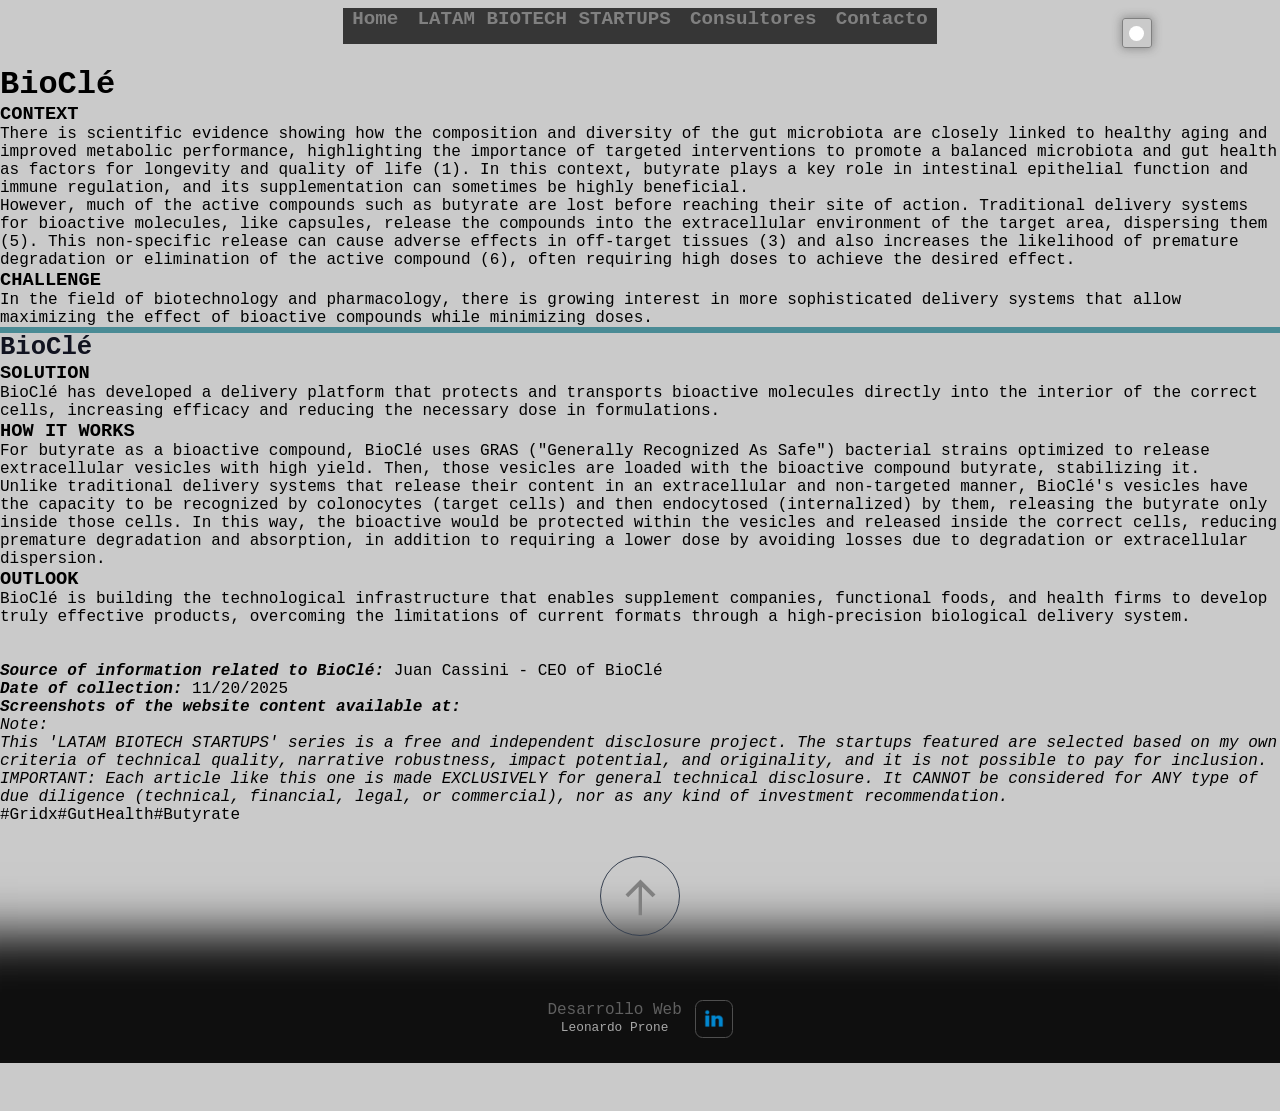
==== companies/latambiotechstartups/biocle.html @ 6717e9d2 "Add files via upload" ====
<!DOCTYPE html>
<html lang="es">
<head>
    <meta charset="UTF-8">
    <meta name="viewport" content="width=device-width, initial-scale=1.0">
    <meta name="theme-color" content="#111320"> 
    <title>BioClé [EN]</title>
   
    <link rel="stylesheet" href="../../CSS/header.css">   
    <link rel="stylesheet" href="../../CSS/styles.css">

    <link rel="stylesheet" href="../../CSS/footer.css"> 
    

</head>


<body id="top">
 <header class="header">
        <section class="container">       
                <!--<div class="logo">
                 <a href="index.html#inicio"><img src="assets/android-icon-192x192.png" alt=""></a>
                </div>-->        
            
          
          <button class="menu-btn">
           <svg xmlns="http://www.w3.org/2000/svg" width="24" height="24" viewBox="0 0 24 24">
              <path d="M4 6H20V8H4zM4 11H20V13H4zM4 16H20V18H4z" />
            </svg>
             <svg class="none" xmlns="http://www.w3.org/2000/svg" width="24" height="24" viewBox="0 0 24 24">
              <path
                d="M16.192 6.344L11.949 10.586 7.707 6.344 6.293 7.758 10.535 12 6.293 16.242 7.707 17.656 11.949 13.414 16.192 17.656 17.606 16.242 13.364 12 17.606 7.758z" />
            </svg>
          </button>
          <nav class="menu">
            <a href="../../index.html#inicio">Home</a>
             <a href="latambiotechstartups.html">LATAM BIOTECH STARTUPS</a>
          
            <a href="../../consultores.html">Consultores</a>
         
          
            <a href="../../index.html#contacto">Contacto</a>
           
            <br>
            <br>

          </nav>
        </section>
          
        <div class="dark-mode-toggle modern" id="dark-mode-toggle">
              <span class="icon"></span>
        </div>
      </header>
      

   <main>
 

   


    
    <div class="contenedor-total">   
      <h1 class="articulo__title">BioClé</h1>
      <!-- <h2 class="subtitle"></h2> -->
      <section>
        <h3 class="section__title">CONTEXT</h3>
        <p class="section__p">
          There is scientific evidence showing how the composition and diversity of the gut microbiota are closely linked to healthy aging and improved metabolic performance, highlighting the importance of targeted interventions to promote a balanced microbiota and gut health as factors for longevity and quality of life (1). In this context, butyrate plays a key role in intestinal epithelial function and immune regulation, and its supplementation can sometimes be highly beneficial.
        </p>
        <p class="section__p">
          However, much of the active compounds such as butyrate are lost before reaching their site of action. Traditional delivery systems for bioactive molecules, like capsules, release the compounds into the extracellular environment of the target area, dispersing them (5). This non-specific release can cause adverse effects in off-target tissues (3) and also increases the likelihood of premature degradation or elimination of the active compound (6), often requiring high doses to achieve the desired effect.
        </p>
      </section>

      <section>
          <h3 class="section__title">CHALLENGE</h3>
          <p class="section__p">
              In the field of biotechnology and pharmacology, there is growing interest in more sophisticated delivery systems that allow maximizing the effect of bioactive compounds while minimizing doses.
          </p>

      </section>

      <hr>

      <h2 class="startup__name">BioClé</h2>

      <section>
          <h3 class="section__title">SOLUTION</h3>
          <p class="section__p">
              BioClé has developed a delivery platform that protects and transports bioactive molecules directly into the interior of the correct cells, increasing efficacy and reducing the necessary dose in formulations.
          </p>

      </section>    

      <section>
     
          <h3 class="section__title">HOW IT WORKS</h3>
          <p class="section__p">
              For butyrate as a bioactive compound, BioClé uses GRAS ("Generally Recognized As Safe") bacterial strains optimized to release extracellular vesicles with high yield. Then, those vesicles are loaded with the bioactive compound butyrate, stabilizing it.
          </p>
          <p class="section__p">
            Unlike traditional delivery systems that release their content in an extracellular and non-targeted manner, BioClé's vesicles have the capacity to be recognized by colonocytes (target cells) and then endocytosed (internalized) by them, releasing the butyrate only inside those cells. In this way, the bioactive would be protected within the vesicles and released inside the correct cells, reducing premature degradation and absorption, in addition to requiring a lower dose by avoiding losses due to degradation or extracellular dispersion.
          </p>
      </section>

            <section>
     
          <h3 class="section__title">OUTLOOK</h3>
          <p class="section__p">
             BioClé is building the technological infrastructure that enables supplement companies, functional foods, and health firms to develop truly effective products, overcoming the limitations of current formats through a high-precision biological delivery system.
          </p>
          
      </section>

      <br>
      <br>
      <section class="data">
        <ul class="data_list">
          <li><i><b>Source of information related to BioClé: </b></i>Juan Cassini - CEO of BioClé</li>
           <li><i><b>Date of collection: </b></i>11/20/2025</li>
           <li><i><b>Screenshots of the website content available at: </b></i></li>
        </ul>
      </section>

      <section class="disclaimer">
        <p><i>Note:</i></p>
        <p><i>
          This 'LATAM BIOTECH STARTUPS' series is a free and independent disclosure project. The startups featured are selected based on my own criteria of technical quality, narrative robustness, impact potential, and originality, and it is not possible to pay for inclusion.
        </i></p>
        <p><i>
          IMPORTANT: Each article like this one is made EXCLUSIVELY for general technical disclosure. It CANNOT be considered for ANY type of due diligence (technical, financial, legal, or commercial), nor as any kind of investment recommendation.
        </i></p>
      </section>
    </div>

    <section class="hashtags">
      <span>#Gridx</span><span>#GutHealth</span><span>#Butyrate</span>
    </section>
     

    
</main>









<!-- -------------------------------   FOOTER   --------------------- -->


  <footer class="footer">
      <div class="footer-container">
        <div class="footer-content">
          
          <button 
         
            class="back-to-top"
            aria-label="Back to top">
           <a href="#top">
            <img src="../../assets/arrow.svg" loading="lazy" alt="Arrow Icon" style="color: gray;">
           </a>
          </button>


          <div class="social-section">
           <!--  <p class="social-title">Social media</p> -->
            <div class="social-links">
                <div class="desarrollo">
                        <div class="texto">Desarrollo Web</div>
                        <div class="contenedor-nombre-linkedin">
                             <div class="nombre">Leonardo Prone</div>
                        </div>
                       
                </div>
                <div class="button-social" >
                   
                    <a class="facebook-class social-link" href="https://www.linkedin.com/in/leonardo-prone/" target="_blank">
                       </a>
                </div>
               
                  
              
            </div>
          </div>

          
           
        </div>
      </div>
      
     
    </footer>
    


<script src="../../JS/header.js"></script> 
 <script src="../../JS/index.js"></script> 


</body>
</html>
---- CSS/header.css ----
:root {
    
    --first-alpha-color: rgba(217, 0, 98, 0.75);
    
    --second-alpha-color: rgba(20, 25, 45, 0.75);
    --third-color: #501464;
    --third-alpha-color: rgba(80, 20, 100, 0.75);
    --white-color: #fff;
    --gray-light-color: #f3f3f3;
    --gray-color: #ccc;
    --gray-dark-color: rgb(79, 78, 77);
    --black-color: #000;
    --link-color: rgb(2, 135, 159);
    
    --text-color: #222;
    --white-alpha-color: rgba(255, 255, 255, 0.5);
    --black-alpha-color: rgba(14, 14, 14, 0.5);

    
    --border: 1200px;
    --header-height: 4.3rem;
    --sperm-color: rgb(44, 139, 247);
   /*Mío*/
   --ppal-color: rgb(35, 55, 91);
   --cuerpo-logo-color: rgb(110, 110, 198);
    --bg-body: rgb(198, 198, 253);

    /*GRAFFITI*/
    --first-color: gray;
    --second-color: gray;
    --title-color: rgb(221, 217, 217);
    --h1-color: rgb(97, 97, 97);
    --link-color: aquamarine;
    --album-color: #d890e8;
    --black-play: black;
    
  }

 
  html {
      box-sizing: border-box;
    font-size: 16px;
    scroll-behavior: smooth;
   
       }
  *,*::after, *::before {
           box-sizing: inherit;
  }
  
  
/*LOGO*/

.logo{
    background-color: rgb(216, 144, 232);
    width: 40px;
    height: 40px;
    position: relative;
    left: -5%;
  }
  
  .logo img{
    position: absolute;
    width: 100%;
    height: 100%;
  }
  
      /* ********** Menu ********** */

  .header {
    position: fixed;
    left: 0;
    bottom: 0;
    z-index: 999;
    padding: 1rem 2rem;
    
    width: 100%;
    height: var(--header-height);
    
  }
  

  .header > .container {
    display: flex;
    justify-content: space-around;
    align-items: center;
    
  }
  


      .menu-btn {
        /*outline: thin solid var(--first-color);*/
        border: 0;
        cursor: pointer;
        background-color: rgb(21, 21, 21, 0);
    
      
        margin-left: 75%;
        
      
      }
      
      .menu-btn svg {
        fill: var(--second-color);
          
      }
      
      .menu {
        position: fixed;
        left: 0;
        bottom: 0;
        width: 100%;
        display: flex;
        flex-direction: column;
        background-color: rgba(5, 5, 5, 0.75);
       
        opacity: 0;  /*solo se verá cuando sea activo*/
        pointer-events: none;
        transition: opacity 0.8s ease;
        z-index: -1;
      }
      
      .menu.is-active {
        opacity: 1;
        pointer-events: auto;
      }
      
      .menu a {
        padding: 1rem;
        font-size: 1.5rem;
        font-weight: bold;
        text-align: center;
        text-decoration: none;
        color: var(--first-color);
      }
      
      .menu a:hover {
        color: var(--white-color);
        /*background-color: var(--second-color);*/
        font-size: 1.5rem;
      }

      .none {
        display: none;
      }
     
      
      @media screen and (min-width: 1024px) {
        
        
        .header {
          position: sticky; /*no tapa el sig elem, como sí lo hace fixed*/
          top: 0;
          
          padding: 0.5rem;
          height: calc(var(--header-height) - 0.2rem);
        }
            
        .menu-btn {
          display: none;
        }
      
        .menu {
          position: sticky;
          width: auto; /*que el ancho se adapte al nª enlaces que tenga*/
          flex-direction: row;
          opacity: 1;
          pointer-events: auto;
          top: 0;
          
          z-index: 0; /*(lo puse yo)*/
        }
      
        .menu a {
            font-size: 1.2rem;
          padding: 0 0.6rem;
          color: var(--first-color);
          
        }
      
        .menu a:last-child { /*para igualar los paddings del último enlace
          con el del iz del logo*/
          padding-right: 0;
          margin-right: 1rem;
        }
      
        .menu a:hover {
          background-color: transparent;
          font-size: 1.2rem;
          
        }
      }
---- CSS/styles.css ----
*,*{
    margin: 0;
    padding: 0;
    scroll-behavior: smooth;
}

:root{
    --azul-oscuro-color: #111320; 
    --azul-claro-color: #130F8A;
    --btn-celeste-color: #91ffef;
    --btn-verde-color: #52e7b5;
   
}



body{
    
     background-color: rgb(202, 202, 202);
     
}



body.dark-mode .instrucciones:hover{
    background-color: rgb(15, 15, 15);
   
    transition: background-color .3s linear;
}

h2{
    font-size: 1.1rem;
   
    color: var(--azul-oscuro-color);
    margin-bottom: 0px;
    
    width: 100%;
}

body.dark-mode h2{
    color: white;
}




.back-to-top a img{
  
  width: 27px;
  height: 27px;
}


@media screen and (min-width: 468px){
    
h2{
    font-size: 1.6rem;
    
   
    
    width: 100%;
}




}



/* Estilos por defecto (modo claro) */
body {
   /*  background-color: rgb(218, 218, 218); */
    overflow-x: hidden;
    font-family: monospace;
    transition: .3s linear;
  }
  
  /* Estilos para el modo oscuro */
  body.dark-mode {
    background-color: #111320;
    overflow-x: hidden;
    font-family: monospace;
    transition: .3s linear;
  }
  

/* Contenedor del botón */
.dark-mode-toggle.modern { /*  Modo claro   */
    position: fixed;
    top: 2%;
    right: 10%;
   
    width: 30px;
    height: 30px;
    /* margin: 25px 0 10px 0; */
    background-color: transparent;
    border: 1px solid gray;
    border-radius: 10%;
    box-shadow: 0 4px 6px rgba(0, 0, 0, 0.4);
    display: flex;
    align-items: center;
    justify-content: center;
    cursor: pointer;
    z-index: 80;
  }
  
  body.dark-mode .dark-mode-toggle.modern {
    background-color: transparent; /* Modo oscuro*/
    box-shadow: inset 0 0 1rem rgb(50, 50, 50), 0 0px .5rem .1rem rgb(67, 66, 66);
    transition: 0.3s linear;
  }


  .dark-mode-toggle.modern { /*  Modo claro   */
    
    box-shadow: 0 0 10px 1px rgba(54, 54, 54, 0.4);
    transition: 0.3s linear;
  }

  .dark-mode-toggle.modern:hover { /*  Modo claro   */
    transform: scale(.95);
    box-shadow: 0 2px 3px rgba(0, 0, 0, 0.4);
    transition: 0.3s linear;
  }


  body.dark-mode .dark-mode-toggle.modern:hover {
    transform: scale(.95);
    box-shadow:  0 0px .2rem .1rem rgb(57, 56, 56);
    transition: 0.3s linear;
  }
  
  
  /* Ícono dentro del botón */
  .icon {
    width: 15px;
    height: 15px;
    
   /*  background: url('data:image/svg+xml,<svg xmlns="http://www.w3.org/2000/svg" fill="black" viewBox="0 0 24 24"><circle cx="12" cy="12" r="10" fill="%23FFD700"/></svg>') no-repeat center / contain; */
  
    background-color: white;
    border-radius: 50%;
   
    transition: 0.3s linear;
  }


  
  
  body.dark-mode .icon {
    /* filter: invert(1); */ 
    transition: 0.3s linear;
  }

 








@keyframes AnimacionCursor{
    0%{
        opacity: 0;
    }

      50%{
        opacity: 1;
    }
     100%{
        opacity: 0;
    }
}





hr{
    border: 3px solid rgb(74, 139, 149);

}

body.dark-mode p{
  color: white;
}
---- CSS/footer.css ----
*,*{
    margin: 0;
    padding: 0;
    scroll-behavior: smooth;
}

:root{
    --azul-oscuro-color: #111320; 
    --azul-claro-color: #130F8A;
    --btn-celeste-color: #91ffef;
    --btn-verde-color: #52e7b5;
    --linkedin-color: #0288D1;
    --buscador-color: #111111; 
}


.footer {
  position: relative;
  width: 100%;
  /* background-image: linear-gradient(360deg, var(--azul-oscuro-color) 0, var(--azul-oscuro-color) 80%, var(--azul-claro-color) 100%);  
 */  color: white;
  padding: 0; 
  overflow: hidden;
 
}

.footer-container {
  max-width: 100%; 
  margin: 0; 
}

.footer-content {
  display: flex;
  flex-direction: column;
  align-items: center;
  justify-content: space-between;

}





.back-to-top {
  width: 50px;
  height: 50px;
  display: flex;
  padding: 1rem;
  align-items: center;
  justify-content: center;
  border-radius: 9999px;
  background-color: transparent;
  border: 1px solid rgba(55, 65, 81, 1);
 
  z-index: 10;
  margin-bottom: 2rem;
  margin-top: 2rem;
  transition: .3s linear;
}

.back-to-top:hover {
    transition: .3s linear;
  background: linear-gradient(0deg, var(--buscador-color) 0, var(--buscador-color) 40%, var(--btn-celeste-color) 90%);
}
.back-to-top-icon {
  width: 2rem;
  height: 2rem;
}

.back-to-top a{
  
  text-decoration: none;
  
}

.back-to-top a .flecha{
  
  font-size: 22px;
  color: gray;
  transform: rotate(-90deg);
}



.desarrollo{
  display: flex;
  flex-direction: column;
 
}


.texto{
  color: #606060;
  line-height: 20px;
}

.nombre{
  color: rgb(168, 168, 168);
  font-size: .8rem;
}

.social-section {
  text-align: center;
  width: 100%;
  margin-top: 2rem;
}



.social-links {
 background-color: rgb(15, 15, 15);
  display: flex;
  justify-content: center;
  gap: 0.8rem;
  padding: 0px 0 25px 0;
  box-shadow: 0 -10px 3rem 3.5rem rgb(15, 15, 15);
  
}

.social-link {
  
  display: flex;
  align-items: center;
  justify-content: center;
  
  background-color: transparent;
 
  transition: all 300ms cubic-bezier(0.4, 0, 0.2, 1);
  transform: scale(1);
}



.facebook-class{
  width: 24px;
  height: 24px;
  background-image: url('../assets/linkedin.png');
  background-size: 100%;
  background-repeat: no-repeat;
}


.social-link{
    position: relative;
    overflow: hidden;
    
    margin-right: 5%;
    
  
    
}

.button-social{
    padding: 6px;
    /*  background-color: var(--azul-oscuro-color); */
  
      border: 1px solid rgb(79, 79, 79);
    border-radius: 20%;
    transition: .2s linear;

}

.button-social:hover{
    transition: .2s linear;
    box-shadow: 0 0 .5rem .05rem var(--linkedin-color);
    
}

/* Media Queries */
@media (min-width: 768px) {

  
.back-to-top {
  width: 80px;
  height: 80px;
  
}

 .back-to-top a img{
  
  width: 45px;
  height: 45px;
 
}
}
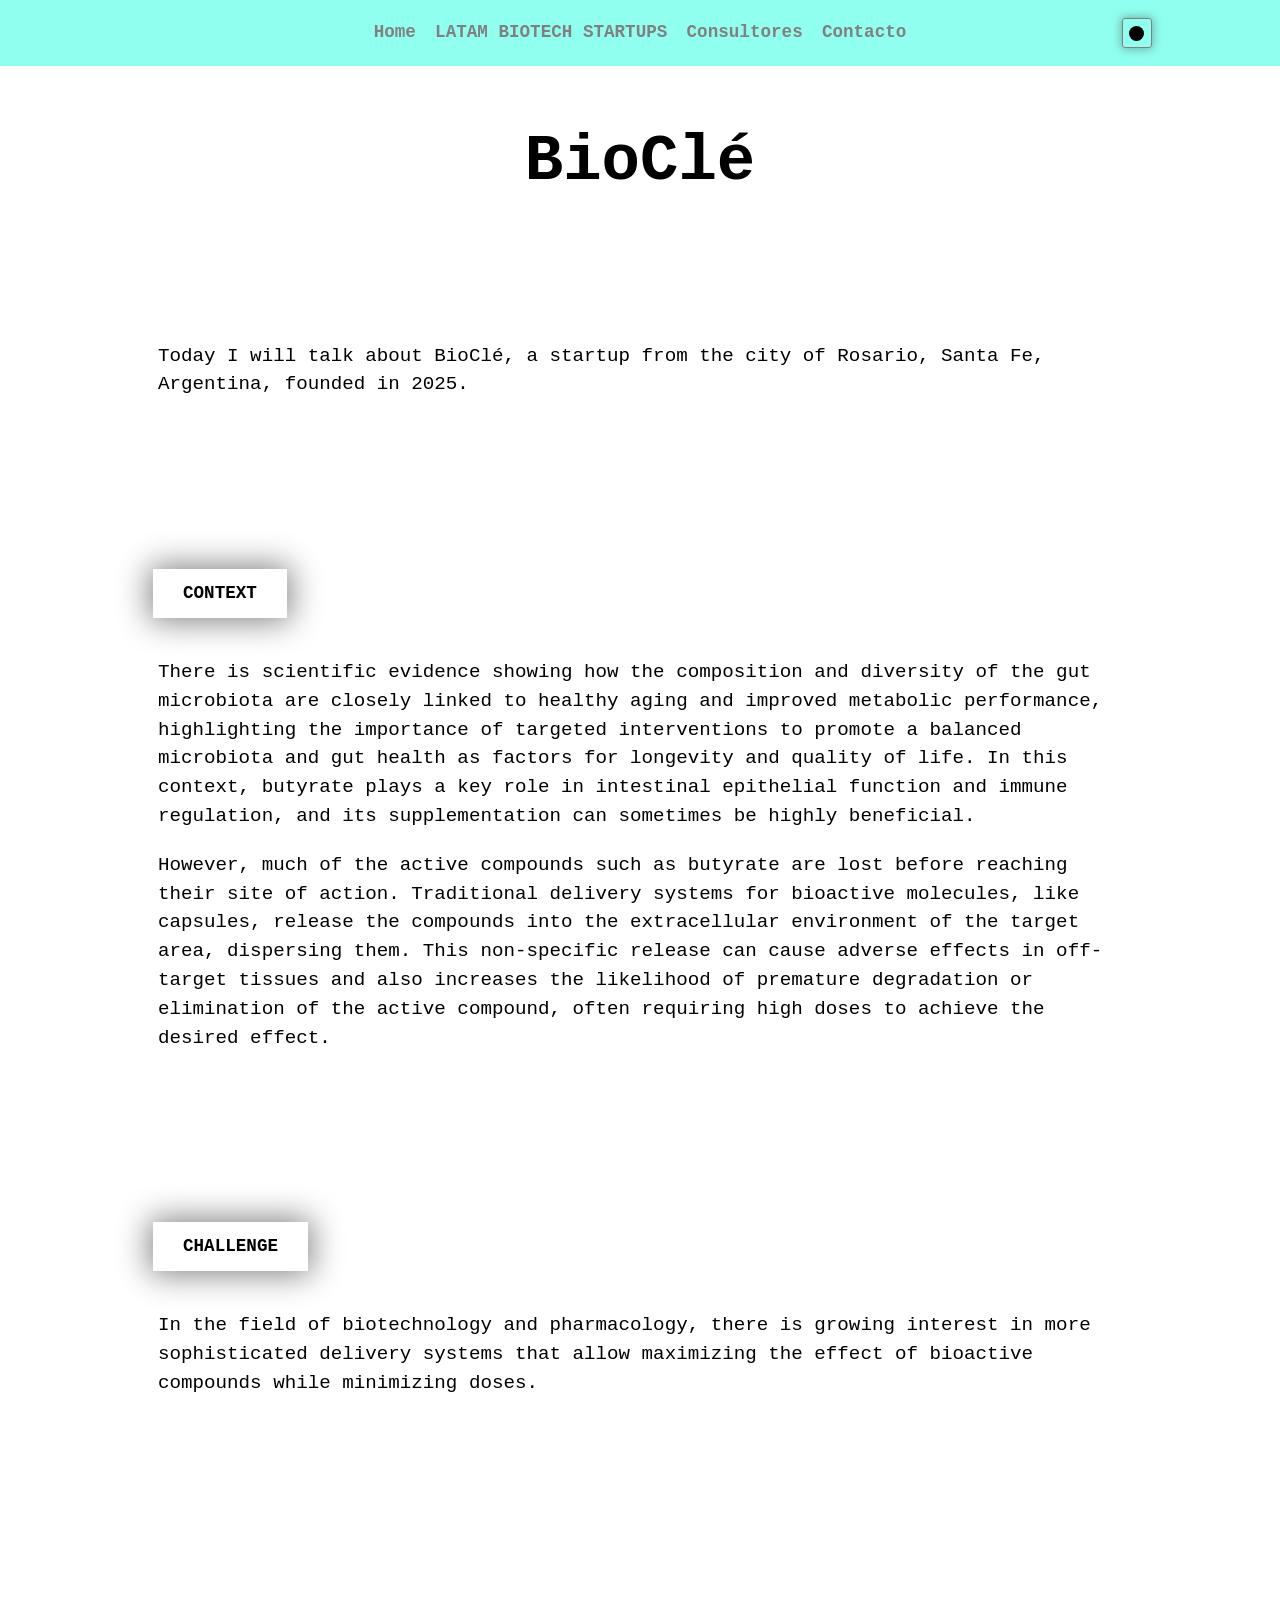
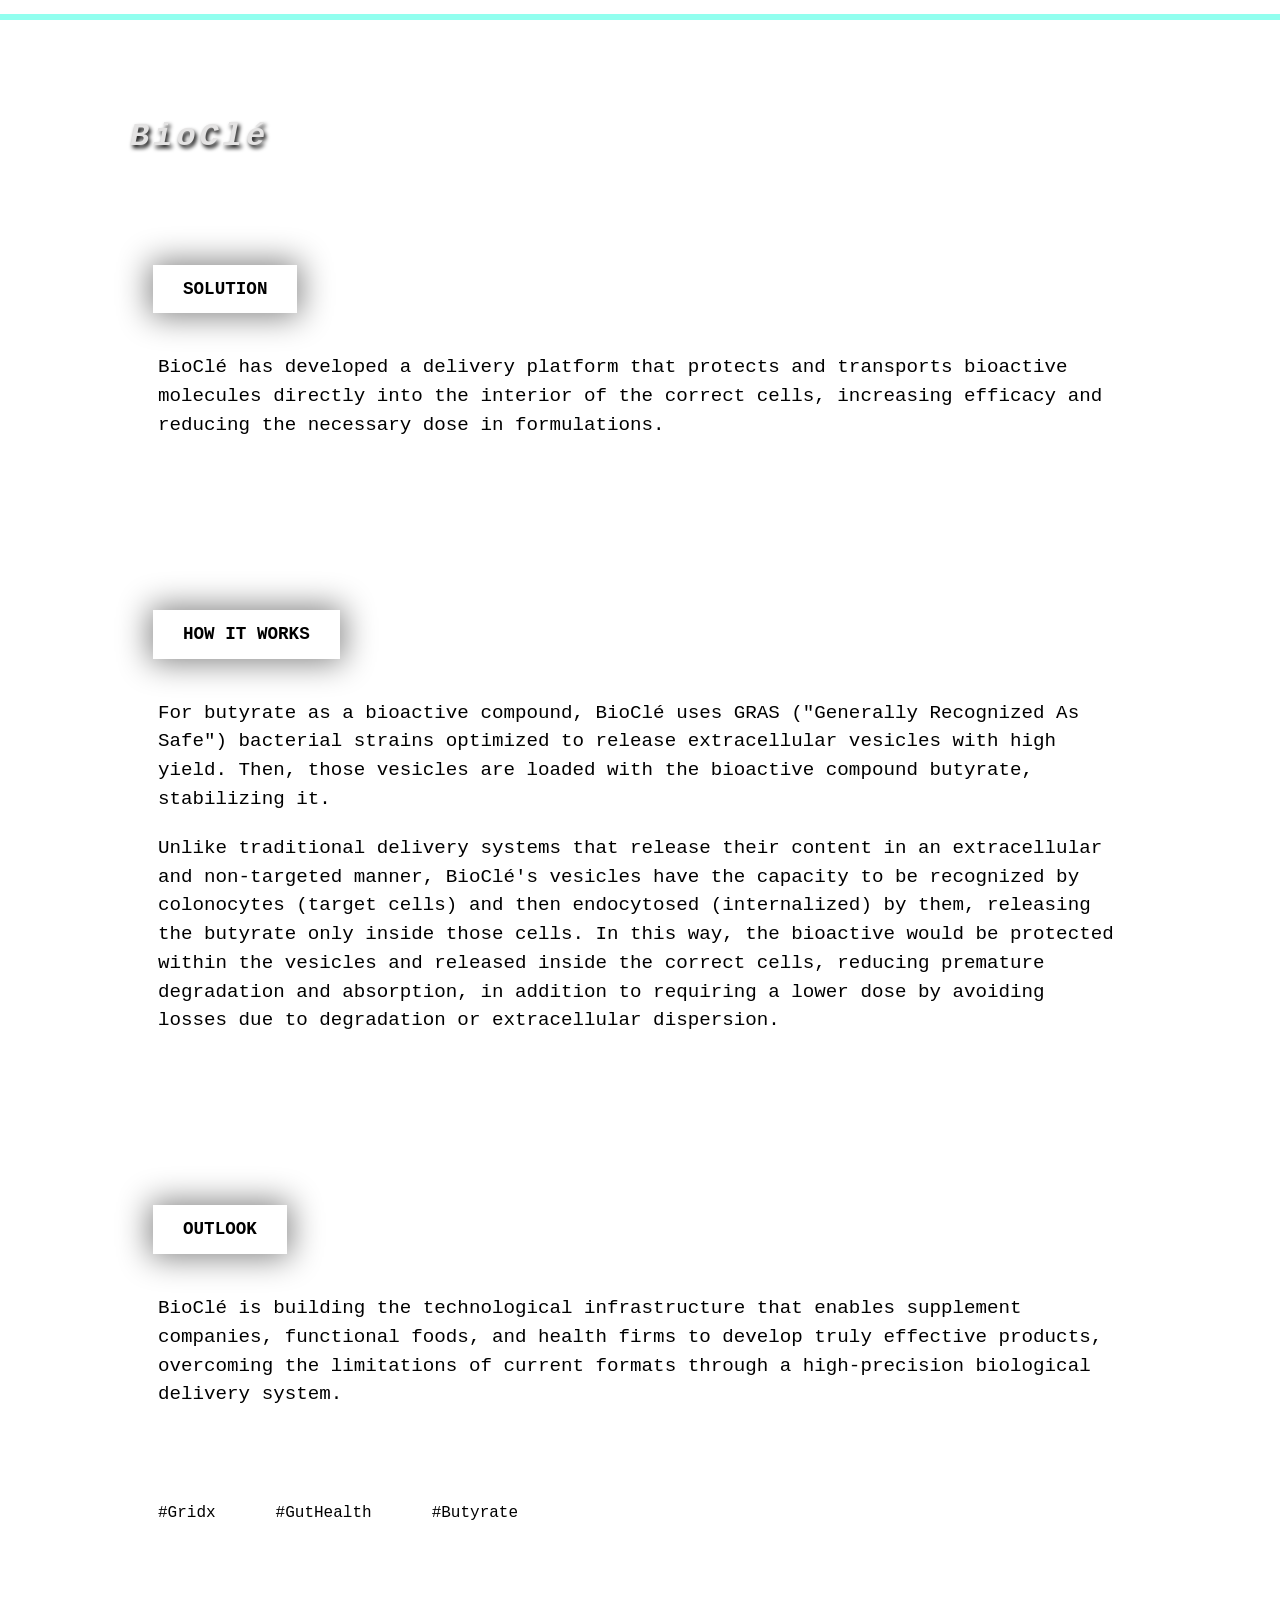
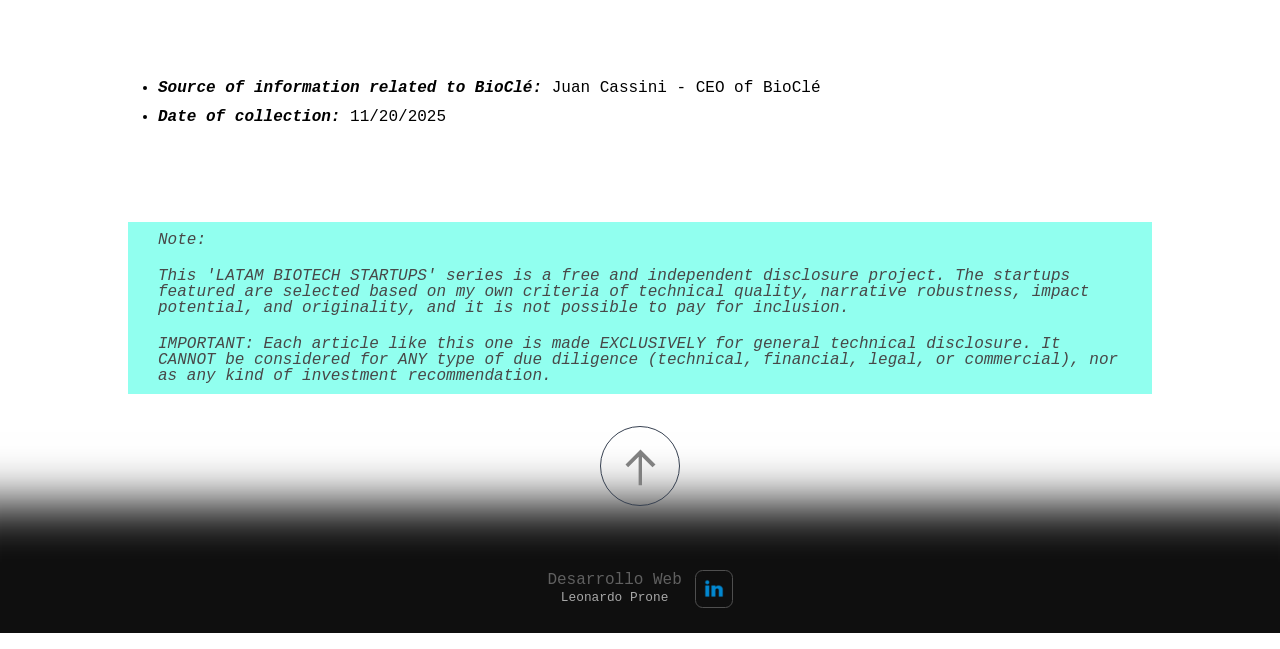
==== commit c911095f: "Add files via upload" ====
--- a/companies/latambiotechstartups/biocle.html
+++ b/companies/latambiotechstartups/biocle.html
@@ -18,10 +18,10 @@
 <body id="top">
  <header class="header">
         <section class="container">       
-                <!--<div class="logo">
-                 <a href="index.html#inicio"><img src="assets/android-icon-192x192.png" alt=""></a>
-                </div>-->        
-            
+             <!--  <div class="logo">
+                 <a href="index.html#inicio"><img src="../../assets/lbs.png" alt=""></a>
+              </div>       
+             -->
           
           <button class="menu-btn">
            <svg xmlns="http://www.w3.org/2000/svg" width="24" height="24" viewBox="0 0 24 24">
@@ -60,16 +60,25 @@
 
 
     
+    <h1 class="articulo__title">BioClé</h1>
+    
     <div class="contenedor-total">   
-      <h1 class="articulo__title">BioClé</h1>
+
+      <br><br><br>
+      <section>
+        <p class="section__p">
+        Today I will talk about BioClé, a startup from the city of Rosario, Santa Fe, Argentina, founded in 2025.
+     
+        </p>
+           </section>
       <!-- <h2 class="subtitle"></h2> -->
       <section>
         <h3 class="section__title">CONTEXT</h3>
         <p class="section__p">
-          There is scientific evidence showing how the composition and diversity of the gut microbiota are closely linked to healthy aging and improved metabolic performance, highlighting the importance of targeted interventions to promote a balanced microbiota and gut health as factors for longevity and quality of life (1). In this context, butyrate plays a key role in intestinal epithelial function and immune regulation, and its supplementation can sometimes be highly beneficial.
+          There is scientific evidence showing how the composition and diversity of the gut microbiota are closely linked to healthy aging and improved metabolic performance, highlighting the importance of targeted interventions to promote a balanced microbiota and gut health as factors for longevity and quality of life. In this context, butyrate plays a key role in intestinal epithelial function and immune regulation, and its supplementation can sometimes be highly beneficial.
         </p>
         <p class="section__p">
-          However, much of the active compounds such as butyrate are lost before reaching their site of action. Traditional delivery systems for bioactive molecules, like capsules, release the compounds into the extracellular environment of the target area, dispersing them (5). This non-specific release can cause adverse effects in off-target tissues (3) and also increases the likelihood of premature degradation or elimination of the active compound (6), often requiring high doses to achieve the desired effect.
+          However, much of the active compounds such as butyrate are lost before reaching their site of action. Traditional delivery systems for bioactive molecules, like capsules, release the compounds into the extracellular environment of the target area, dispersing them. This non-specific release can cause adverse effects in off-target tissues and also increases the likelihood of premature degradation or elimination of the active compound, often requiring high doses to achieve the desired effect.
         </p>
       </section>
 
@@ -81,7 +90,11 @@
 
       </section>
 
+      <br><br><br>
+      <br><br><br><br>
       <hr>
+      <br>
+
 
       <h2 class="startup__name">BioClé</h2>
 
@@ -112,17 +125,22 @@
           </p>
           
       </section>
-
+    <section class="hashtags">
+      <span>#Gridx</span><span>#GutHealth</span><span>#Butyrate</span>
+    </section>
+     
       <br>
       <br>
+      
       <section class="data">
         <ul class="data_list">
           <li><i><b>Source of information related to BioClé: </b></i>Juan Cassini - CEO of BioClé</li>
            <li><i><b>Date of collection: </b></i>11/20/2025</li>
-           <li><i><b>Screenshots of the website content available at: </b></i></li>
-        </ul>
-      </section>
-
+          <!--  <li><i><b>Screenshots of the website content available at: </b></i></li>
+       --></ul>
+      </section>
+
+  <div class="disclaimer-container">   
       <section class="disclaimer">
         <p><i>Note:</i></p>
         <p><i>
@@ -132,12 +150,10 @@
           IMPORTANT: Each article like this one is made EXCLUSIVELY for general technical disclosure. It CANNOT be considered for ANY type of due diligence (technical, financial, legal, or commercial), nor as any kind of investment recommendation.
         </i></p>
       </section>
-    </div>
-
-    <section class="hashtags">
-      <span>#Gridx</span><span>#GutHealth</span><span>#Butyrate</span>
-    </section>
-     
+    </div> 
+  </div>
+
+
 
     
 </main>
--- a/CSS/header.css
+++ b/CSS/header.css
@@ -1,5 +1,5 @@
 :root {
-    
+    --btn-celeste-color: #91ffef;
     --first-alpha-color: rgba(217, 0, 98, 0.75);
     
     --second-alpha-color: rgba(20, 25, 45, 0.75);
@@ -51,17 +51,19 @@
 /*LOGO*/
 
 .logo{
-    background-color: rgb(216, 144, 232);
-    width: 40px;
-    height: 40px;
+   
+    width: 80px;
+    height: 80px;
     position: relative;
-    left: -5%;
+    left: -10%;
+    margin-top: -70px;
   }
   
   .logo img{
     position: absolute;
     width: 100%;
     height: 100%;
+    object-fit: contain;
   }
   
       /* ********** Menu ********** */
@@ -92,7 +94,7 @@
         /*outline: thin solid var(--first-color);*/
         border: 0;
         cursor: pointer;
-        background-color: rgb(21, 21, 21, 0);
+        background-color: transparent;
     
       
         margin-left: 75%;
@@ -101,7 +103,7 @@
       }
       
       .menu-btn svg {
-        fill: var(--second-color);
+        fill: var(--btn-celeste-color);
           
       }
       
@@ -112,7 +114,7 @@
         width: 100%;
         display: flex;
         flex-direction: column;
-        background-color: rgba(5, 5, 5, 0.75);
+        background-color: rgba(5, 5, 5, 0.75); 
        
         opacity: 0;  /*solo se verá cuando sea activo*/
         pointer-events: none;
@@ -151,7 +153,7 @@
         .header {
           position: sticky; /*no tapa el sig elem, como sí lo hace fixed*/
           top: 0;
-          
+          background-color: var(--btn-celeste-color);
           padding: 0.5rem;
           height: calc(var(--header-height) - 0.2rem);
         }
@@ -167,27 +169,31 @@
           opacity: 1;
           pointer-events: auto;
           top: 0;
-          
+          background-color: transparent;
+          margin-top: -20px;
           z-index: 0; /*(lo puse yo)*/
         }
       
         .menu a {
-            font-size: 1.2rem;
+            font-size: 1.1rem;
+            
           padding: 0 0.6rem;
           color: var(--first-color);
-          
+           transition: .2s linear;
         }
       
         .menu a:last-child { /*para igualar los paddings del último enlace
           con el del iz del logo*/
           padding-right: 0;
           margin-right: 1rem;
+          
         }
       
         .menu a:hover {
-          background-color: transparent;
-          font-size: 1.2rem;
-          
+          background-color: transpared;
+          font-size: 1.1rem;
+          color: rgb(176, 175, 175);
+          transition: .2s linear;
         }
       }
       
--- a/CSS/styles.css
+++ b/CSS/styles.css
@@ -10,16 +10,18 @@
     --azul-claro-color: #130F8A;
     --btn-celeste-color: #91ffef;
     --btn-verde-color: #52e7b5;
-   
-}
-
-
-
-body{
+    --bg-dark-mode: rgb(15, 15, 15);
+    --font-color-dark-mode: rgb(221, 218, 218);
+}
+
+
+
+/* body{
     
-     background-color: rgb(202, 202, 202);
+     background-color: rgb(255, 255, 255);
      
 }
+ */
 
 
 
@@ -29,20 +31,68 @@
     transition: background-color .3s linear;
 }
 
+h1{
+  font-size: 2.5rem;
+  text-align: center;
+  color: black;
+  margin: 60px 0;
+}
+
 h2{
-    font-size: 1.1rem;
-   
-    color: var(--azul-oscuro-color);
-    margin-bottom: 0px;
-    
-    width: 100%;
-}
+    font-size: 1.8rem;
+   
+    font-weight: 600;
+    font-style: italic;
+   /*  font-family: sans-serif; */
+    margin:30px;
+     color: rgb(228, 227, 227);
+    letter-spacing: 4px;
+    text-shadow: 2px 3px .25rem black;
+   
+}
+
 
 body.dark-mode h2{
-    color: white;
-}
-
-
+  
+   color: rgb(176, 175, 175);
+}
+
+h3{
+  display: inline-block;
+  font-size: 1.1rem;
+  margin: 80px 0 30px 25px;
+  box-shadow: 0 0 2rem .2rem gray;
+  background-color: transparent;
+}
+
+
+section{
+ 
+  margin-bottom: 50px;
+}
+
+section >*{
+  padding: 10px 30px;
+  line-height: 1.8rem;
+}
+
+
+.disclaimer, body.dark-mode .disclaimer{
+  background-color: rgb(174, 219, 210);
+  background-color: rgb(74, 139, 149);
+  background-color: var(--btn-celeste-color);
+  color: rgb(72, 72, 72);
+  font-size: 1rem;
+  margin-bottom: 0;
+  
+}
+
+
+.disclaimer>*{
+
+  font-size: 1rem;
+  line-height: 1em;
+}
 
 
 .back-to-top a img{
@@ -52,22 +102,44 @@
 }
 
 
+
+
 @media screen and (min-width: 468px){
-    
-h2{
-    font-size: 1.6rem;
-    
-   
-    
-    width: 100%;
-}
-
-
-
-
-}
-
-
+  
+
+  h1{
+    font-size: 4rem;
+  }
+
+
+    section{
+      width: 80%;
+      margin: 20px auto 80px auto;
+    }
+
+    h2{
+        font-size: 1.6rem;
+        
+        width: 100%;
+    }
+
+}
+
+
+@media screen and (min-width: 1024px){
+  
+  p{
+    font-size: 1.2rem;
+  }
+
+    h2{
+        font-size: 2rem;
+        padding-left: 100px;
+        width: 100%;
+        margin-top: 80px;
+    }
+
+}
 
 /* Estilos por defecto (modo claro) */
 body {
@@ -79,12 +151,20 @@
   
   /* Estilos para el modo oscuro */
   body.dark-mode {
-    background-color: #111320;
+    /* background-color: #111320; */
     overflow-x: hidden;
     font-family: monospace;
     transition: .3s linear;
-  }
-  
+    color: var(--font-color-dark-mode); 
+  }
+  
+  .contenedor-total{
+    background-color: transparent;
+  }
+
+  body.dark-mode .contenedor-total{
+    background-color: var(--bg-dark-mode);
+  }
 
 /* Contenedor del botón */
 .dark-mode-toggle.modern { /*  Modo claro   */
@@ -108,8 +188,7 @@
   
   body.dark-mode .dark-mode-toggle.modern {
     background-color: transparent; /* Modo oscuro*/
-    box-shadow: inset 0 0 1rem rgb(50, 50, 50), 0 0px .5rem .1rem rgb(67, 66, 66);
-    transition: 0.3s linear;
+       transition: 0.3s linear;
   }
 
 
@@ -140,18 +219,19 @@
     
    /*  background: url('data:image/svg+xml,<svg xmlns="http://www.w3.org/2000/svg" fill="black" viewBox="0 0 24 24"><circle cx="12" cy="12" r="10" fill="%23FFD700"/></svg>') no-repeat center / contain; */
   
-    background-color: white;
+    background-color: black;
     border-radius: 50%;
    
     transition: 0.3s linear;
   }
 
-
+  
   
   
   body.dark-mode .icon {
     /* filter: invert(1); */ 
     transition: 0.3s linear;
+     background-color: white;
   }
 
  
@@ -181,10 +261,6 @@
 
 
 hr{
-    border: 3px solid rgb(74, 139, 149);
-
-}
-
-body.dark-mode p{
-  color: white;
-}+    border: 3px solid var(--btn-celeste-color);
+
+}
--- a/CSS/footer.css
+++ b/CSS/footer.css
@@ -12,6 +12,7 @@
     --btn-verde-color: #52e7b5;
     --linkedin-color: #0288D1;
     --buscador-color: #111111; 
+    --bg-dark-mode: rgb(15, 15, 15);
 }
 
 
@@ -23,6 +24,11 @@
   padding: 0; 
   overflow: hidden;
  
+}
+
+
+body.dark-mode .footer{
+  background-color: var(--bg-dark-mode);
 }
 
 .footer-container {
